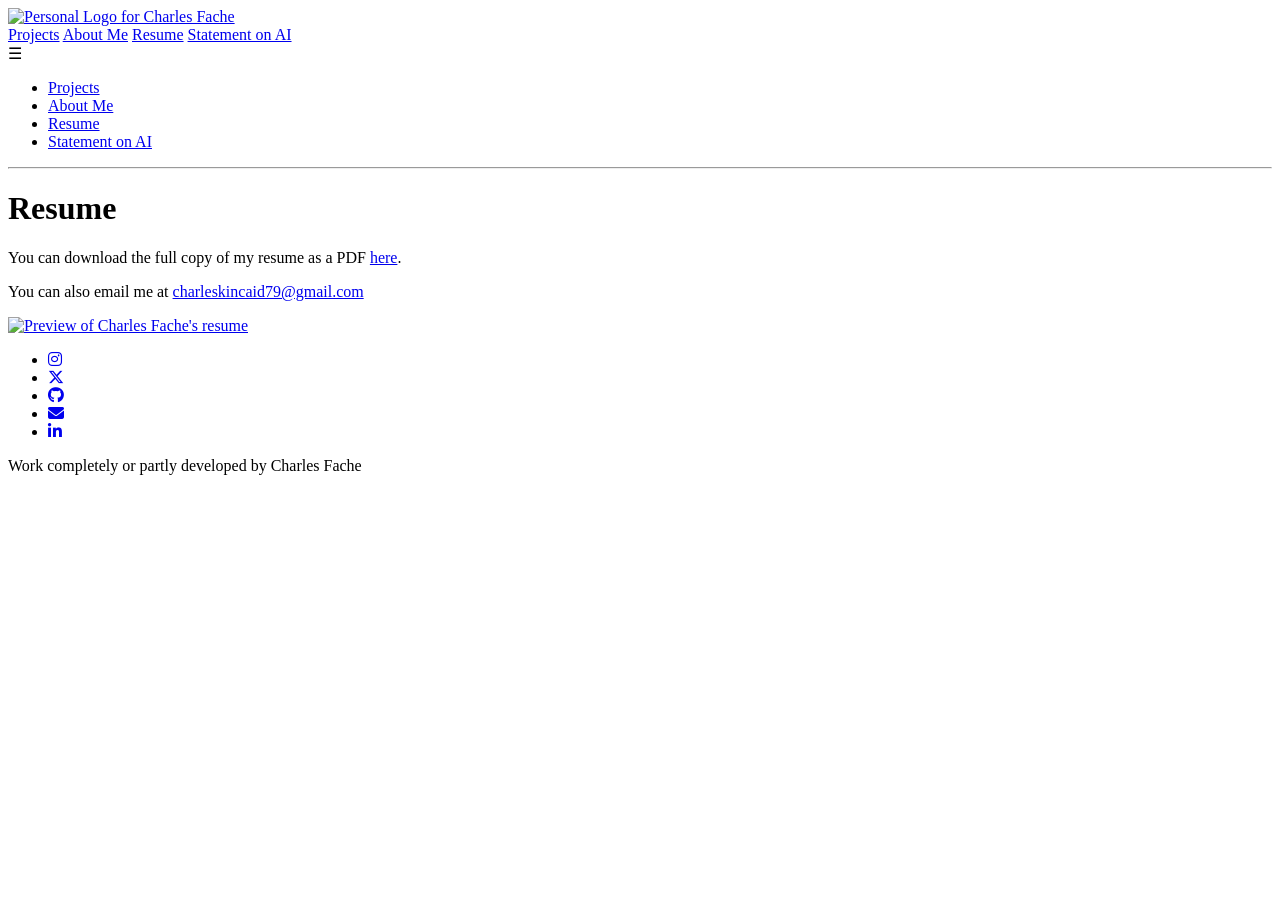
==== resume.html @ c2f37b23 "Add files via upload" ====
<!DOCTYPE html>
<!-- 
Author: Charles Fache
File Name: resume.html
Date: 11/16/2026
-->

<html lang = "en">

<head>
	<title>Charles Fache | Resume</title>
	<meta charset = "utf-8">
	<link rel="preconnect" href="https://fonts.googleapis.com">
	<link rel="preconnect" href="https://fonts.gstatic.com" crossorigin>
	<link href="https://fonts.googleapis.com/css2?family=Bebas+Neue&family=Exo+2:ital,wght@0,100..900;1,100..900&display=swap" rel="stylesheet">
	<link rel = "stylesheet" href = "css/styles.css">
	<link rel="stylesheet" href="https://cdnjs.cloudflare.com/ajax/libs/font-awesome/6.5.1/css/all.min.css">
	<meta name = "viewport" content = "width = device-width, initial-scale = 1">
	<link rel = "shortcut icon" href = "images/favicon.ico">
	<link rel = "icon" type = "image/png" sizes = "32x32" href = "images/favicon-32x32.png">
	<link rel = "apple-touch-icon" sizes = "180x180" href = "images/apple-touch-icon.png">
	<link rel = "icon" sizes = "192x192" href = "images/android-chrome-192x192.png">
</head>

<body>

	<header>
	
		<a href = "index.html"><img src = "images/Main_Logo.png" alt = "Personal Logo for Charles Fache"></a>
		
			<!-- Mobile Nav -->
		<nav class = "mobile-nav">
			<div id = "menu-links">
				<a href = "index.html">Projects</a>
				<a href = "about.html">About Me</a>
				<a href = "resume.html">Resume</a>
				<a href = "statement.html">Statement on AI</a>
			</div>
			<a class = "menu-icon" onclick = "hamburger()">
				<div>&#9776;</div>
			</a>
		</nav>
		
		<!-- Tablet, Desktop Nav -->
		<nav class = "tablet-desktop">
			<ul>
				<li><a href = "index.html">Projects</a></li>
				<li><a href = "about.html">About Me</a></li>
				<li><a href = "resume.html">Resume</a></li>
				<li><a href = "statement.html">Statement on AI</a></li>
			</ul>
		</nav>
	
	</header>
		
	<hr>
	
	<!-- Here will go a side scrollable list of each category of project. It will also probably include a brief description of the project. -->
	
	<main class = "resume">

		<h1>Resume</h1>

		<p>You can download the full copy of my resume as a PDF <a href = "Files/CharlesF_Resume.pdf" download = "CharlesF_Resume.pdf">here</a>.</p>

		<p>You can also email me at <a href = "mailto:charleskincaid79@gmail.com">charleskincaid79@gmail.com</a></p>

		<a class = "resume-preview" href = "Files/CharlesF_Resume.pdf" download = "CharlesF_Resume.pdf">
			<img src = "images/Resume_Preview.png" alt = "Preview of Charles Fache's resume">
		</a>

	</main>
	
	<!-- My contact info will be available at the bottom of every page. -->
	<footer>
		<ul class="social-links">
			<li>
				<a href="https://www.instagram.com/ya_boi__charles/" target="_blank" rel="noopener noreferrer" aria-label="Instagram">
					<i class="fa-brands fa-instagram" aria-hidden="true"></i>
				</a>
			</li>
			<li>
				<a href="https://x.com/Charles_Fache" target="_blank" rel="noopener noreferrer" aria-label="X">
					<i class="fa-brands fa-x-twitter" aria-hidden="true"></i>
				</a>
			</li>
			<li>
				<a href="https://github.com/BigB02496" target="_blank" rel="noopener noreferrer" aria-label="GitHub">
					<i class="fa-brands fa-github" aria-hidden="true"></i>
				</a>
			</li>
			<li>
				<a href="mailto:charleskincaid79@gmail.com" aria-label="Email">
					<i class="fa-solid fa-envelope" aria-hidden="true"></i>
				</a>
			</li>
			<li>
				<a href="https://www.linkedin.com/in/charles-fache-236a98363/" target="_blank" rel="noopener noreferrer" aria-label="LinkedIn">
					<i class="fa-brands fa-linkedin-in" aria-hidden="true"></i>
				</a>
			</li>
		</ul>

		<p>Work completely or partly developed by Charles Fache</p>
	</footer>
	
	<script src = "scripts/script.js"></script>
</body>

</html>
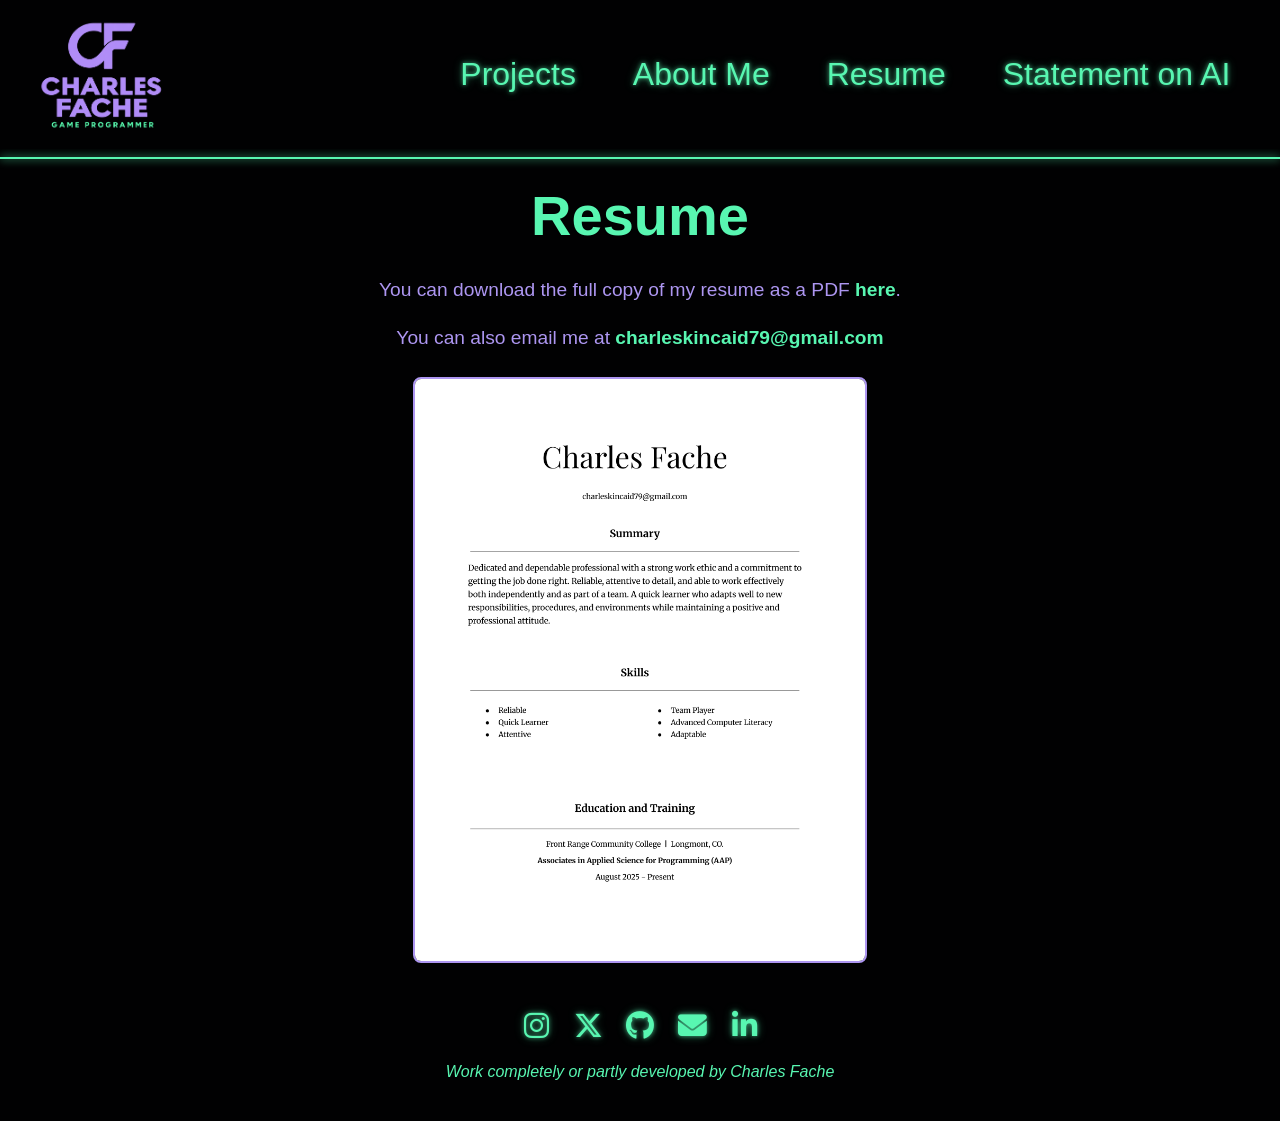
==== commit e594f12d: "Update resume.html Typo in href for my resume file" ====
--- a/resume.html
+++ b/resume.html
@@ -61,11 +61,11 @@
 
 		<h1>Resume</h1>
 
-		<p>You can download the full copy of my resume as a PDF <a href = "Files/CharlesF_Resume.pdf" download = "CharlesF_Resume.pdf">here</a>.</p>
+		<p>You can download the full copy of my resume as a PDF <a href = "files/CharlesF_Resume.pdf" download = "CharlesF_Resume.pdf">here</a>.</p>
 
 		<p>You can also email me at <a href = "mailto:charleskincaid79@gmail.com">charleskincaid79@gmail.com</a></p>
 
-		<a class = "resume-preview" href = "Files/CharlesF_Resume.pdf" download = "CharlesF_Resume.pdf">
+		<a class = "resume-preview" href = "files/CharlesF_Resume.pdf" download = "CharlesF_Resume.pdf">
 			<img src = "images/Resume_Preview.png" alt = "Preview of Charles Fache's resume">
 		</a>
 
@@ -107,4 +107,4 @@
 	<script src = "scripts/script.js"></script>
 </body>
 
-</html>+</html>
--- a/css/styles.css
+++ b/css/styles.css
@@ -0,0 +1,753 @@
+/* 
+Author: Charles Fache
+File Name: styles.css
+Date: 11/16/2026
+*/
+
+/* 
+Use Cobalt Black #010102
+and Lavender Violet #AD96F1
+Tropical Lime for accent #58F6B1
+
+Get fonts Bebas Neue for Headers
+and Exo 2 for text
+ */
+
+/* CSS Reset */
+body, header, nav, main, footer, h1, div, img, ul, figure, figcaption, section, article, aside, audio, video {
+	margin: 0;
+	padding: 0;
+	border: 0;
+}
+
+/* Sets background to cobalt black */
+html, body {
+	background: #010102;
+}
+
+/* Customizes break with nice low profile neon glow */
+hr {
+	border: 0;
+	height: 2px;
+	background: #58F6B1;
+	box-shadow: 0 0 8px #58F6B1;
+}
+
+/* Style rule for header */
+header {
+	padding: 1em 0;
+	position: sticky;
+	top: 0;
+	z-index: 100;
+	background: #010102;
+}
+
+header img {
+	width: 150px;
+	height: auto;
+	margin: 0 auto;
+}
+
+img, video {
+	max-width: 100%;
+	display: block;
+}
+
+/* Style rules for hamburger menu */
+.mobile-nav a {
+	color: #58F6B1;
+	font-family: "Bebas Neue", sans-serif;
+	font-size: 2em;
+	text-align: center;
+	text-decoration: none;
+	padding: 3%;
+	display: block;
+	text-shadow:
+		0 0 4px rgba(88, 246, 177, 0.6),
+		0 0 10px rgba(88, 246, 177, 0.4);
+	transition: text-shadow 0.3s ease, color 0.3s ease;
+}
+
+.mobile-nav a.menu-icon {
+	display: block;
+	font-size: 2em;
+	position: absolute;
+	right: 0;
+	top: 0;
+}
+
+/* Show mobile class, hide tablet-desktop class and menu-links id*/
+.mobile {
+	display: block;
+	color: #58F6B1;
+	text-align: center;
+	font-size: 3em;
+}
+
+/* Hides desktop rules */
+.tablet-desktop, #menu-links {
+	display: none;
+}
+
+/* Sets headers and mobile p to correct font */
+h1, h2, h3, .mobile p {
+	font-family: "Bebas Neue", sans-serif;
+}
+
+/* Sets rules for subheader that exists on some pages */
+.subheader {
+	color: #58F6B1;
+	font-size: 1.5em;
+	text-align: center;
+}
+
+.subheader p {
+	color: #AD96F1;
+	font-size: 1.1em;
+	font-family: "Exo 2", sans-serif;
+}
+
+.subheader a {
+	color: #58F6B1;
+	font-weight: bold;
+	text-decoration: none;
+}
+
+/* Style Rules for the slider tracks for mobile */
+.slider { 
+	position: relative; 
+	max-width: 720px; 
+	margin: 0 auto 2rem; 
+}
+
+/* Displays a easy to navigate 'carosel' of images */
+.slider__track {
+  display: flex;
+  overflow-x: auto;
+  scroll-snap-type: x mandatory;
+  scroll-behavior: smooth;
+  scrollbar-width: none;
+  border-radius: 8px;
+}
+.slider__track::-webkit-scrollbar { 
+	display: none; 
+}
+ 
+/* Each link fills the full width, so exactly one slide is visible at a time */
+.slider__track a {
+  flex: 0 0 100%;
+  display: block;
+  scroll-snap-align: start;
+  scroll-snap-stop: always;
+}
+
+.slider__track img {
+  display: block;
+  width: 100%;
+  aspect-ratio: 16 / 9;
+  object-fit: contain;
+  user-select: none;
+}
+
+/* Styleizes buttons for extra functionality */
+.slider__btn {
+  position: absolute;
+  top: 50%;
+  transform: translateY(-50%);
+  width: 44px;
+  height: 44px;
+  border: 0;
+  border-radius: 50%;
+  background: rgba(0, 0, 0, 0.65);
+  color: #fff;
+  font-size: 22px;
+  cursor: pointer;
+}
+
+.slider__btn:hover { 
+	background: rgba(0, 0, 0, 0.85); 
+}
+
+.slider__btn:focus-visible { 
+	outline: 3px solid #58F6B1; 
+	outline-offset: 2px; 
+}
+
+.slider__btn--prev { 
+	left: 8px; 
+}
+
+.slider__btn--next { 
+	right: 8px; 
+}
+
+/* Style rules for the about page */
+.about {
+	max-width: 960px;
+	margin: 0 auto;
+	padding: 1em;
+}
+
+.about h1 {
+	color: #58F6B1;
+	font-size: 3.5em;
+	text-align: center;
+	margin: 0;
+}
+
+.about-tagline {
+	color: #AD96F1;
+	font-family: "Exo 2", sans-serif;
+	font-size: 1.2em;
+	text-align: center;
+	margin: 0 0 1.5em;
+}
+
+.about-block {
+	display: flow-root;
+	margin-bottom: 2em;
+}
+
+.about-block p {
+	color: #AD96F1;
+	font-family: "Exo 2", sans-serif;
+	font-size: 1.15em;
+	line-height: 1.6;
+	margin: 0 0 1em;
+}
+
+.about-block strong {
+	color: #58F6B1;
+}
+
+/* Style rules for self portrait on about page */
+.about-photo {
+	width: 70%;
+	max-width: 260px;
+	aspect-ratio: 1 / 1;
+	object-fit: cover;
+	border-radius: 50%;
+	border: 2px solid #AD96F1;
+	margin: 0 auto 1em;
+}
+
+/* Styles rules for other photos on about page */
+.about-photo--rect {
+	max-width: 320px;
+	aspect-ratio: 4 / 3;
+	border-radius: 8px;
+}
+
+/* Style rules for the AI statement page */
+.statement {
+	max-width: 65ch;
+	margin: 0 auto;
+	padding: 1em;
+	text-align: center;
+}
+
+.statement h1 {
+	color: #58F6B1;
+	font-size: 3.5em;
+	margin: 0 0 0.5em;
+}
+
+.statement p {
+	color: #AD96F1;
+	font-family: "Exo 2", sans-serif;
+	font-size: 1.15em;
+	line-height: 1.7;
+	margin: 0 0 1em;
+}
+
+/* Style rules for the resume page */
+.resume {
+	max-width: 1000px;
+	margin: 0 auto;
+	padding: 1em;
+}
+
+.resume h1 {
+	color: #58F6B1;
+	font-size: 3.5em;
+	text-align: center;
+	margin: 0 0 0.5em;
+}
+
+.resume p {
+	color: #AD96F1;
+	font-family: "Exo 2", sans-serif;
+	font-size: 1.2em;
+	text-align: center;
+	line-height: 1.5;
+	margin: 0 0 1em;
+}
+
+.resume p a {
+	color: #58F6B1;
+	font-weight: bold;
+	text-decoration: none;
+}
+
+.resume p a:hover, .resume p a:focus-visible {
+	color: #ffffff;
+	text-shadow:
+		0 0 4px #58F6B1,
+		0 0 12px #58F6B1;
+}
+
+/* Resume preview image, also links to the PDF */
+.resume-preview {
+	display: block;
+	max-width: 450px;
+	margin: 1.5em auto 0;
+	border: 2px solid #AD96F1;
+	border-radius: 8px;
+	overflow: hidden;
+	transition: box-shadow 0.3s ease, border-color 0.3s ease;
+}
+
+.resume-preview:hover, .resume-preview:focus-visible {
+	border-color: #58F6B1;
+	box-shadow:
+		0 0 4px #58F6B1,
+		0 0 12px rgba(88, 246, 177, 0.5);
+}
+
+/* Style rules for project pages 
+	not to be confused with the project grid in the tablet query
+*/
+.project-page {
+	max-width: 1000px;
+	margin: 0 auto;
+	padding: 1em;
+}
+
+.project-header {
+	text-align: center;
+	margin-bottom: 2em;
+}
+
+.project-header h1 {
+	color: #58F6B1;
+	font-size: 3.5em;
+	margin: 0;
+}
+
+.project-subtitle {
+	color: #AD96F1;
+	font-family: "Exo 2", sans-serif;
+	font-size: 1.4em;
+	margin: 0.25em 0 1em;
+}
+
+.project-meta {
+	color: #AD96F1;
+	font-family: "Exo 2", sans-serif;
+	font-size: 0.95em;
+	line-height: 1.4;
+	margin: 0;
+}
+
+.project-meta strong {
+	display: block;
+	color: #58F6B1;
+}
+
+.project-summary {
+	display: flex;
+	flex-direction: column;
+	gap: 1.5em;
+	margin-bottom: 2em;
+}
+
+.project-image {
+	width: 100%;
+	height: auto;
+	border-radius: 8px;
+	border: 2px solid #AD96F1;
+}
+
+.project-summary h2, .project-section h2 {
+	color: #58F6B1;
+	font-size: 2.5em;
+	margin: 0 0 0.3em;
+}
+
+.project-facts {
+	list-style: none;
+	margin: 0;
+	padding: 0;
+}
+
+.project-facts li {
+	color: #AD96F1;
+	font-family: "Exo 2", sans-serif;
+	font-size: 1.2em;
+	line-height: 1.5;
+	margin-bottom: 0.5em;
+}
+
+.project-facts span {
+	color: #58F6B1;
+	font-weight: 600;
+}
+
+.project-facts a {
+	color: #58F6B1;
+}
+
+.project-section p {
+	color: #AD96F1;
+	font-family: "Exo 2", sans-serif;
+	font-size: 1.15em;
+	line-height: 1.7;
+	max-width: 65ch;
+}
+
+.project-section {
+	margin-bottom: 2.5em;
+}
+
+.project-section ul {
+	list-style: none;
+	margin: 0 0 1em;
+	padding: 0;
+}
+
+.project-section li {
+	position: relative;
+	padding-left: 1.4em;
+	margin-bottom: 0.5em;
+	color: #AD96F1;
+	font-family: "Exo 2", sans-serif;
+	font-size: 1.15em;
+	line-height: 1.5;
+}
+
+/* lime bullet to match accent color */
+.project-section li::before {
+	content: "\2022";
+	position: absolute;
+	left: 0.3em;
+	color: #58F6B1;
+}
+
+.project-section h3 {
+	color: #AD96F1;
+	font-size: 1.8em;
+	margin: 0 0 0.75em;
+}
+
+.split-body {
+	display: flex;
+	flex-direction: column;
+	gap: 1.5em;
+}
+
+.project-media {
+	display: flex;
+	flex-direction: column;
+	gap: 1em;
+}
+
+/* Style rules for the media on project pages */
+.project-media img, .project-media video {
+	width: 100%;
+	height: auto;
+	aspect-ratio: 16 / 9;
+	object-fit: cover;
+	background: #010102;
+	border-radius: 8px;
+	border: 2px solid #AD96F1;
+}
+
+/* Wrapper for iframes (for youtube links) */
+.media-frame {
+	aspect-ratio: 16 / 9;
+}
+
+.media-frame iframe {
+	width: 100%;
+	height: 100%;
+	border: 2px solid #AD96F1;
+	border-radius: 8px;
+}
+
+/* Style rules itchio widget at the bottom of the project page */
+.itch-widget {
+	max-width: 1080px;
+}
+
+.itch-widget iframe {
+	display: block;
+	width: 100%;
+	height: 175px;
+	border: 0;
+}
+
+/* Style rules for the footer and social links */
+footer {
+	color: #58F6B1;
+	font-family: "Exo 2", sans-serif;
+	text-align: center;
+	font-style: italic;
+	padding: 1.5em 1em;
+}
+
+.social-links {
+	display: flex;
+	justify-content: center;
+	flex-wrap: wrap;
+	gap: 0.5em;
+	list-style: none;
+	margin: 0 0 1em;
+	padding: 0;
+}
+
+.social-links a {
+	display: flex;
+	align-items: center;
+	justify-content: center;
+	width: 44px;
+	height: 44px;
+	color: #58F6B1;
+	font-size: 1.8em;
+	text-decoration: none;
+	text-shadow:
+		0 0 4px rgba(88, 246, 177, 0.6),
+		0 0 10px rgba(88, 246, 177, 0.4);
+	transition: text-shadow 0.3s ease, color 0.3s ease;
+}
+
+/* Hover effect for social links */
+.social-links a:hover,
+.social-links a:focus-visible {
+	color: #ffffff;
+	text-shadow:
+		0 0 4px #58F6B1,
+		0 0 12px #58F6B1,
+		0 0 24px #58F6B1;
+}
+
+/* Media Query for Tablet ViewPort */
+@media screen and (min-width: 630px), print {
+	
+	/* Tablet Viewport: Show tablet-desktop class, hide mobile class */
+	.tablet-desktop {
+		display: block;
+	}
+	
+	.mobile, .mobile-nav {
+		display: none;
+	}
+	
+	/* Adjusts header to take advantage of extra width */
+	header {
+		display: flex;
+		align-items: center;
+		justify-content: space-between;
+		padding: 0.5em 2%;
+	}
+	
+	header img {
+		width: 120px;
+		height: auto;
+		margin: 0;
+		padding: 0;
+	}
+	
+	nav ul {
+		list-style-type: none;
+		text-align: center;
+		font-size: 1.5em;
+		font-family: "Bebas Neue", sans-serif;
+		
+	}
+	
+	nav li {
+		display: inline-block;
+	}
+	
+	nav li a {
+		display: block;
+		color: #58F6B1;
+		text-decoration: none;
+		padding: 0.1em 0.75em;
+		border-right: 1px solid #AD96F1;
+		border-width: 3px;
+		text-shadow:
+			0 0 4px rgba(88, 246, 177, 0.6),
+			0 0 10px rgba(88, 246, 177, 0.4);
+		transition: text-shadow 0.3s ease, color 0.3s ease;
+	}
+	
+	nav li:last-child a{
+		border-right: none;
+	}
+	
+	/* Project grid on the index page
+		not to be confused with the attributes on the actual project page
+	*/
+	.project-grid {
+		display: grid;
+		grid-template-columns: repeat(2, 1fr);
+		gap: 16px;
+		padding: 16px;
+		max-width: 1200px;
+		margin: 0 auto;
+	}
+
+	.project {
+		position: relative;
+		display: block;
+		overflow: hidden;
+		border-radius: 8px;
+		border: 2px solid transparent;
+		text-decoration: none;
+		transition: box-shadow 0.3s ease, border-color 0.3s ease;
+	}
+
+	.project img {
+		width: 100%; 
+		aspect-ratio: 16 / 9;
+		object-fit: cover;                  
+		transition: transform 0.3s ease;
+	}
+
+	/* Title overlay hidden until user hovers */
+	.project-info {
+		position: absolute;
+		inset: 0;
+		display: flex;
+		flex-direction: column;
+		justify-content: center;
+		align-items: center;
+		text-align: center;
+		padding: 1em;
+		background: rgba(1, 1, 2, 0.75);
+		opacity: 0;
+		transition: opacity 0.3s ease;
+	}
+
+	.project-info h3 {
+		margin: 0;
+		color: #58F6B1;
+		font-family: "Bebas Neue", sans-serif;
+		font-size: 2em;
+	}
+
+	.project-info p {
+		margin: 0.25em 0 0;
+		color: #AD96F1;
+		font-family: "Exo 2", sans-serif;
+	}
+
+	.project:hover img, .project:focus-visible img {
+		transform: scale(1.05);
+	}
+	
+	.project:hover, .project:focus-visible {
+		border-color: #58F6B1;
+		box-shadow:
+			0 0 4px #58F6B1,
+			0 0 12px rgba(88, 246, 177, 0.5);
+	}
+
+	.project:hover .project-info, .project:focus-visible .project-info {
+		opacity: 1;
+	}
+	
+	/* Adjusts style rules for about page */
+	.about-photo {
+		float: left;
+		width: 240px;
+		margin: 0 2em 1em 0;
+		shape-outside: circle(50%);
+	}
+
+	.about-photo--rect {
+		width: 320px;
+		shape-outside: none;
+	}
+
+	.about-photo--right {
+		float: right;
+		margin: 0 0 1em 2em;
+	}
+	
+	/* Style rules for the actual project page */
+	.project-summary {
+		flex-direction: row;
+		align-items: center;
+		gap: 3em;
+	}
+
+	.project-image {
+		width: 45%;
+		flex-shrink: 0;
+	}
+
+	.project-summary-text {
+		flex: 1;
+	}
+	
+	.split-body {
+		flex-direction: row;
+		align-items: flex-start;
+		gap: 2.5em;
+	}
+
+	.split-text {
+		flex: 1;
+	}
+
+	.project-media {
+		flex: 0 0 45%;
+	}
+}
+
+/* Media Query for Desktop Viewport*/
+@media screen and (min-width: 1015px), print {
+	
+	/* Desktop Viewport: Style rule for header */
+	header img {
+		width: 150px;
+	}
+	
+	nav {
+		margin-left: auto;
+	}
+	
+	nav ul {
+		font-size: 2em;
+		text-align: right;
+	}
+	
+	nav li a{
+		border: none;
+	}
+	
+	nav li a:hover, nav li a:focus-visible {
+		color: #ffffff;
+		text-shadow:
+			0 0 4px #58F6B1,
+			0 0 12px #58F6B1,
+			0 0 24px #58F6B1;
+	}
+	
+	/* Adds additonal column for project grid */
+	.project-grid {
+		grid-template-columns: repeat(3, 1fr);
+	}
+}
+
+/* Media Query for Large Desktop Viewports */
+@media screen and (min-width: 1921px) {
+	
+	html {
+		width: 1920px;
+		margin: 0 auto;
+	}
+	
+}
